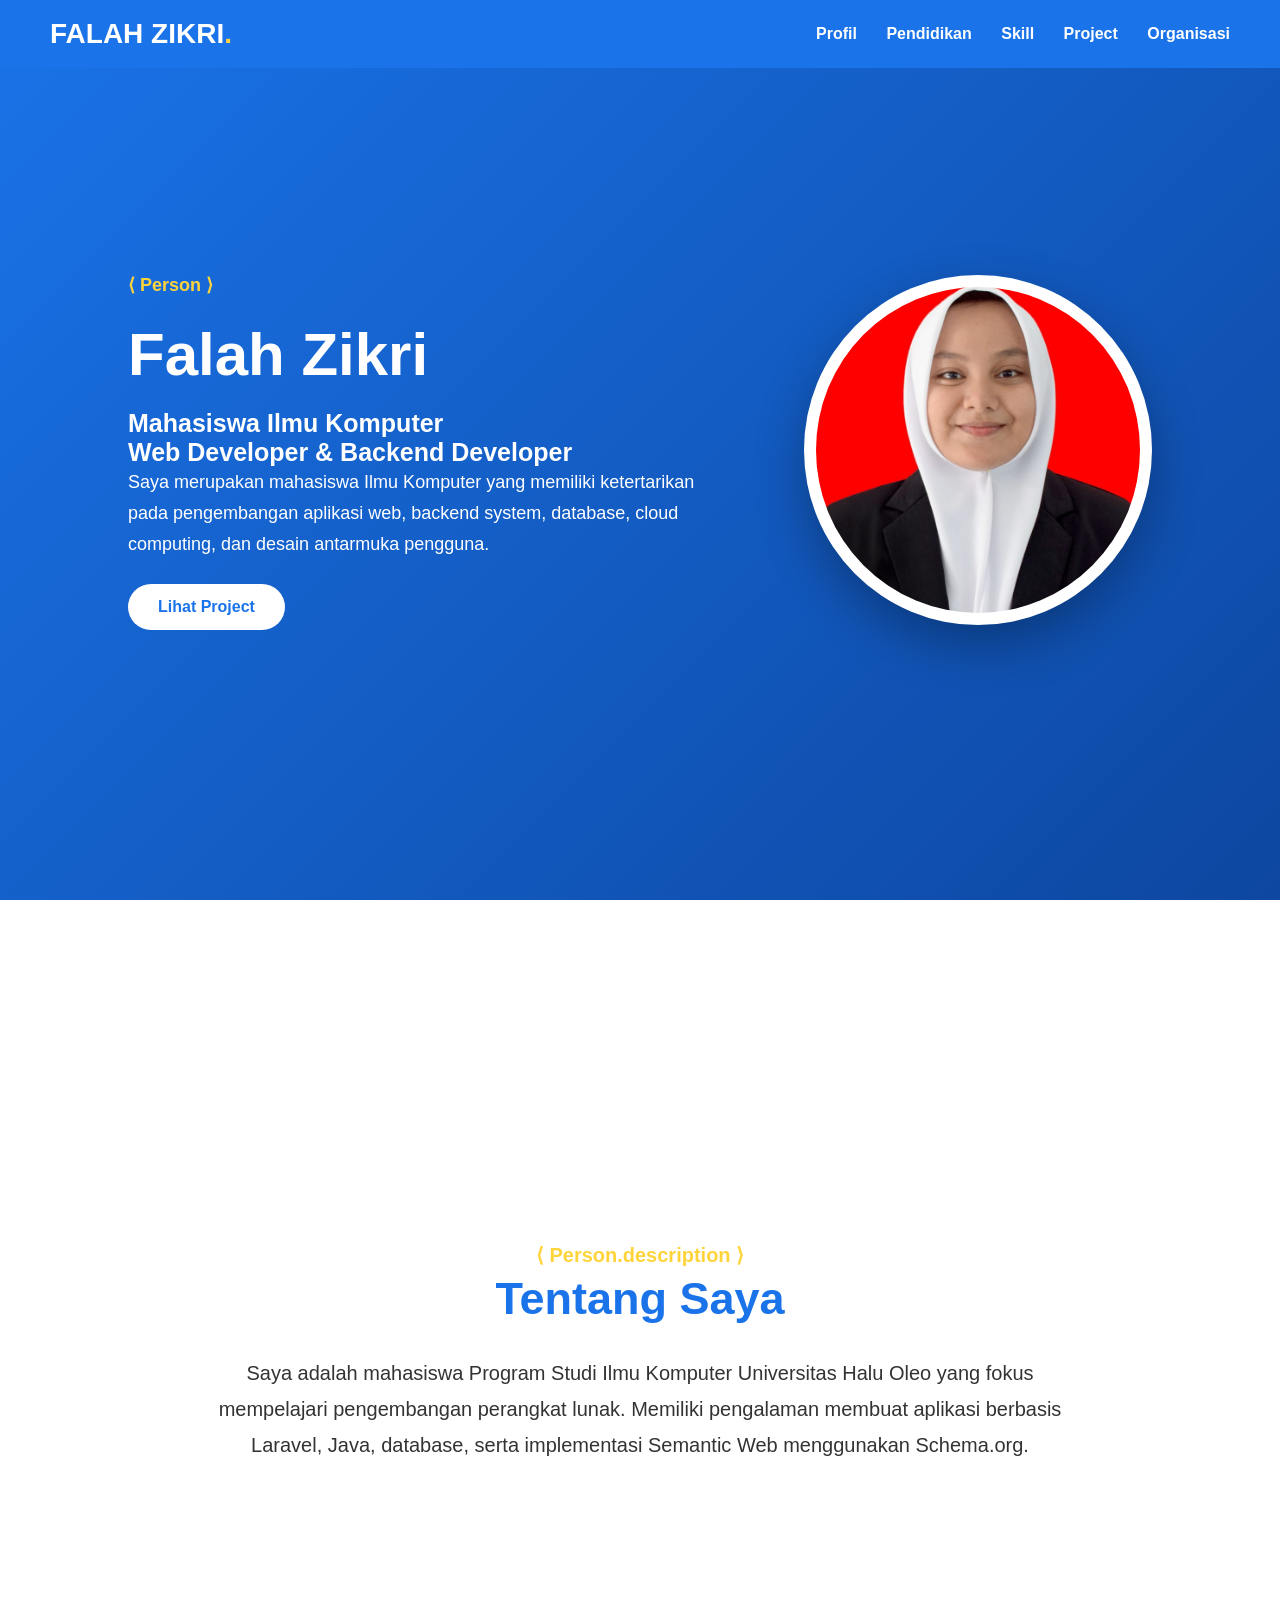
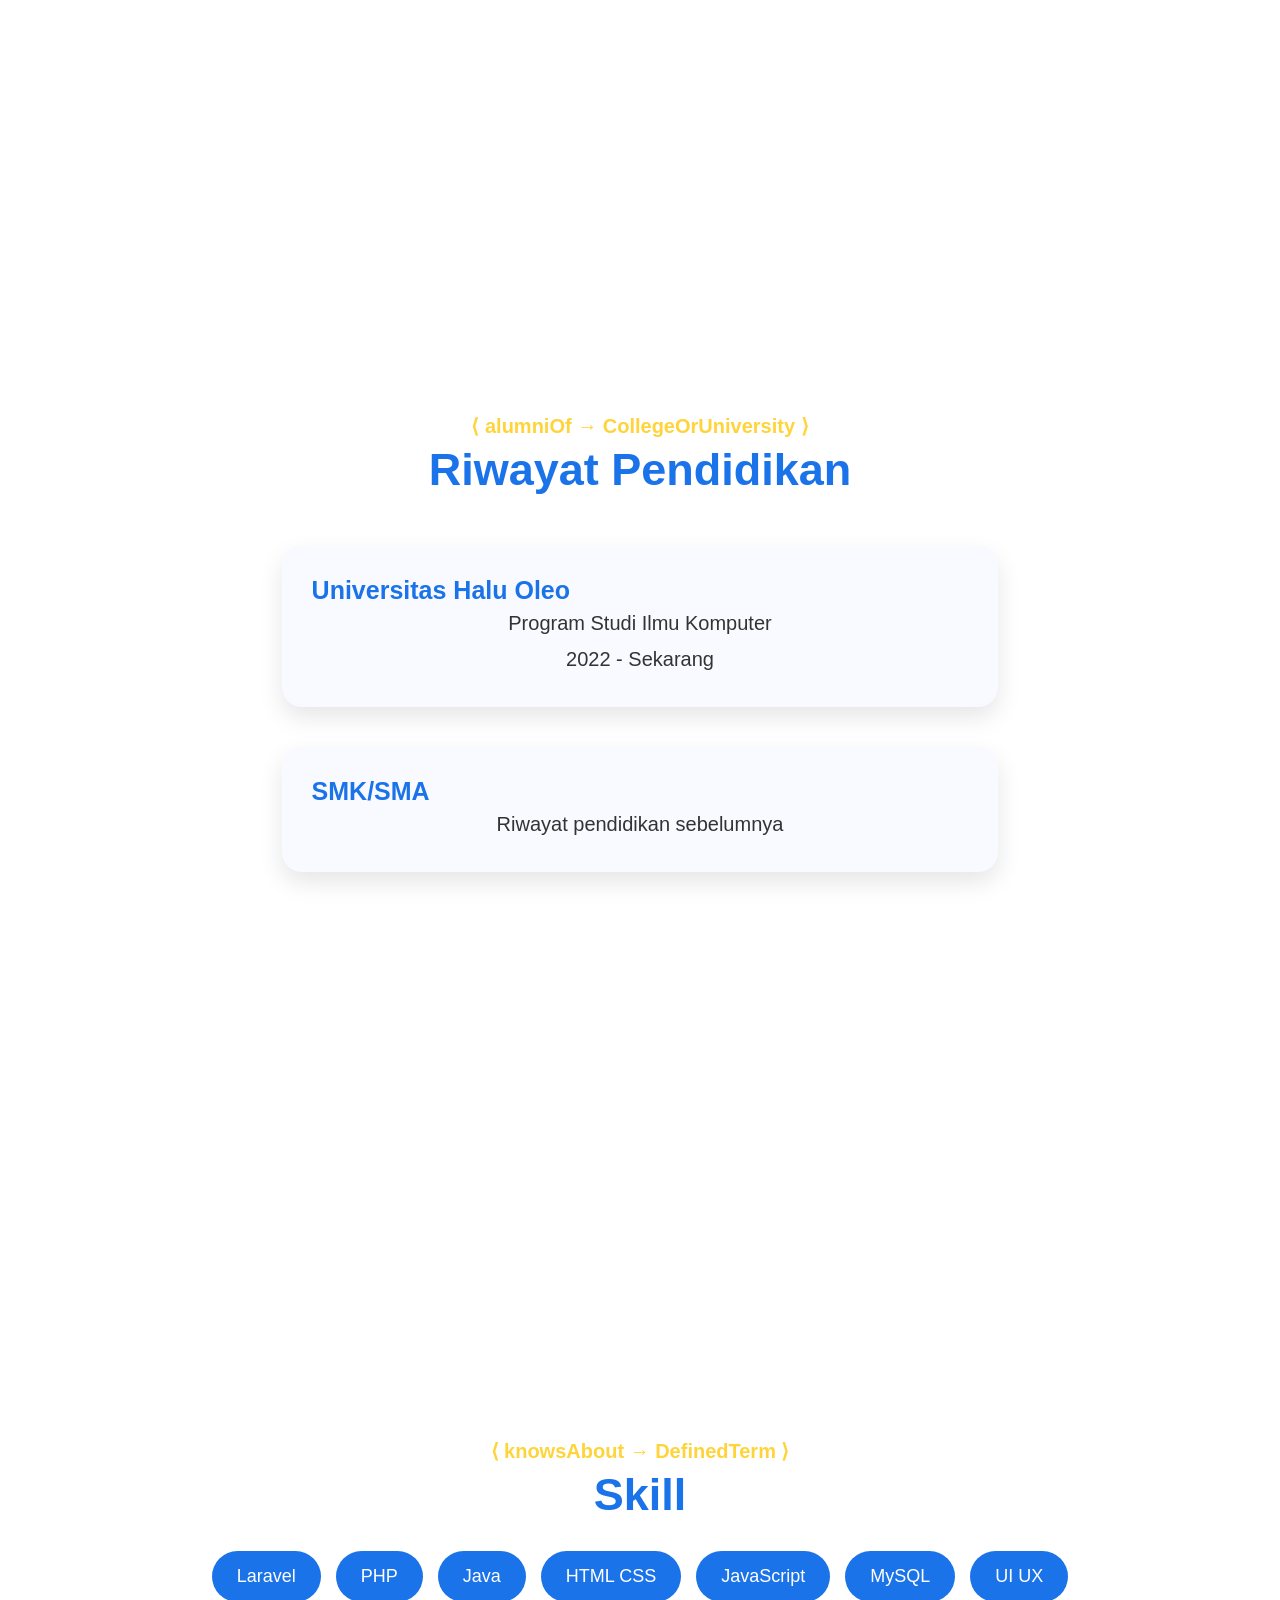
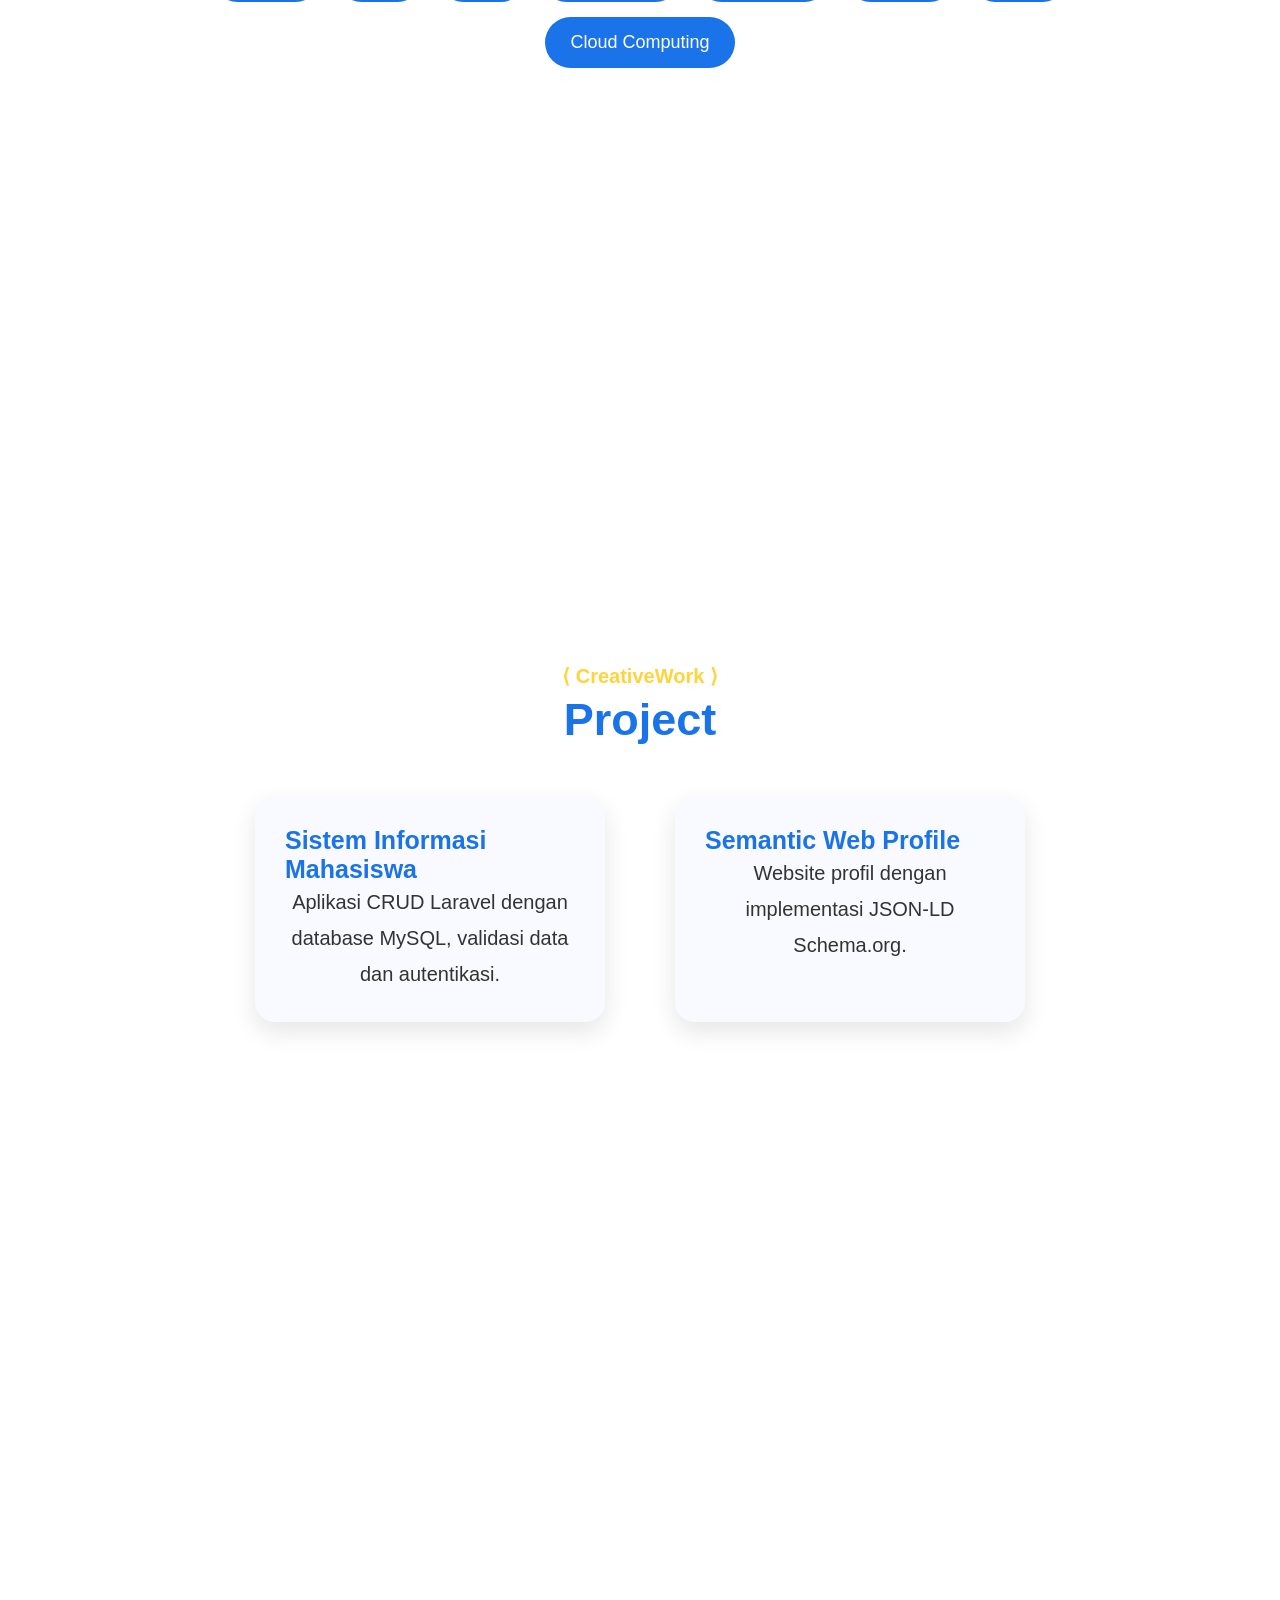
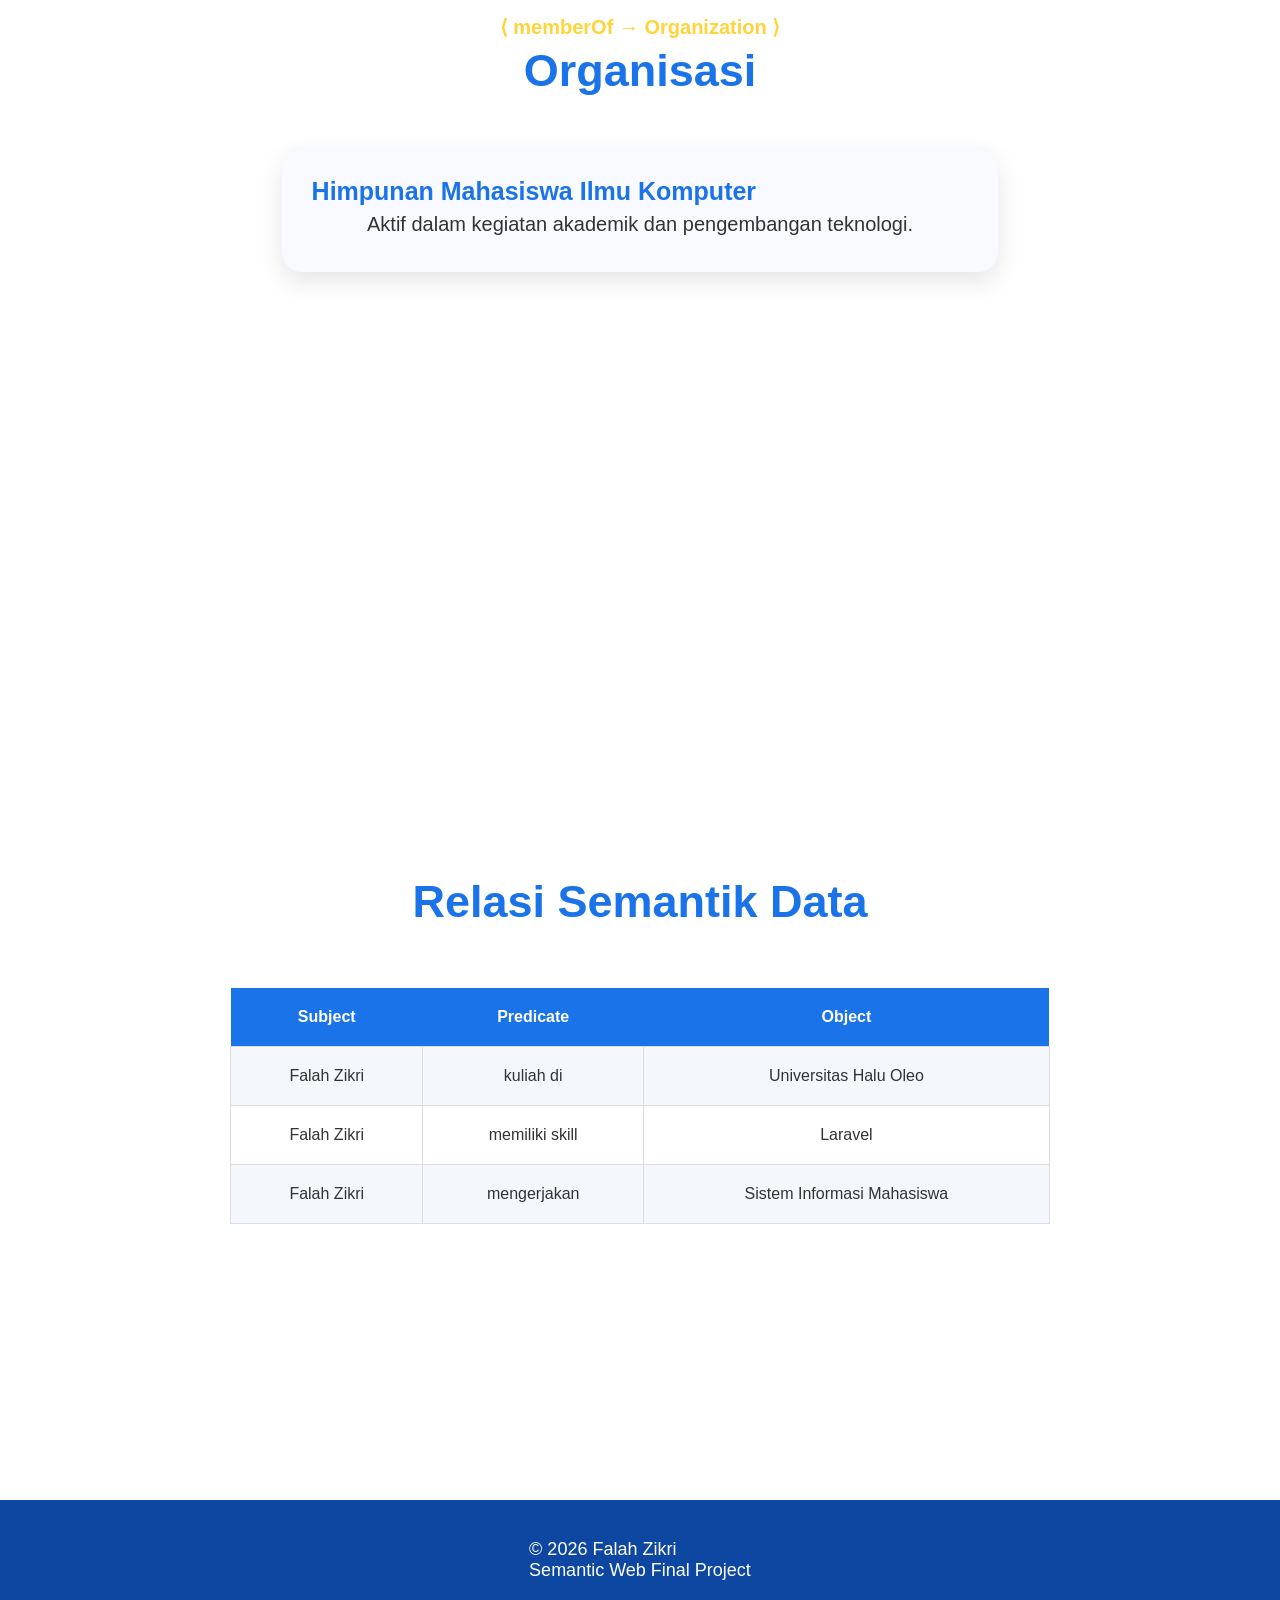
==== index.html @ a4569a90 "first commit" ====
<!DOCTYPE html>
<html lang="id">

<head>

<meta charset="UTF-8">
<meta name="viewport" content="width=device-width, initial-scale=1.0">

<title>Falah Zikri — Semantic Web Profile</title>

<meta name="description"
content="Profil Falah Zikri mahasiswa Ilmu Komputer dengan implementasi Semantic Web Schema.org JSON-LD">

<link rel="stylesheet" href="style.css">


<!-- SCHEMA.ORG JSON-LD -->

<script type="application/ld+json">

{
"@context":"https://schema.org",

"@graph":[

{
"@type":"Person",

"name":"Falah Zikri",
"givenName":"Falah",
"familyName":"Zikri",

"jobTitle":"Web Developer & Backend Developer",

"description":
"Mahasiswa Ilmu Komputer yang memiliki minat pada pengembangan website, backend, cloud computing dan UI UX Design.",

"url":
"https://falahh10.github.io/semantic-profile",

"image":
"assets/foto-profil.jpg",

"email":
"falahzikri10@gmail.com",

"sameAs":[
"https://github.com/falahh10",
"https://instagram.com/falah.hh_"
],


"alumniOf":{

"@type":"CollegeOrUniversity",

"name":"Universitas Halu Oleo",

"url":"https://uho.ac.id"

},


"knowsAbout":[

{
"@type":"DefinedTerm",
"name":"Laravel",
"description":"Framework PHP untuk pengembangan aplikasi web."
},

{
"@type":"DefinedTerm",
"name":"Semantic Web",
"description":"Konsep web dengan data terstruktur agar dapat dipahami mesin."
},

{
"@type":"DefinedTerm",
"name":"UI UX Design",
"description":"Perancangan pengalaman dan antarmuka pengguna."
}

],


"memberOf":[

{
"@type":"Organization",
"name":"Himpunan Mahasiswa Ilmu Komputer"
}

]

},



{
"@type":"CollegeOrUniversity",

"name":"Universitas Halu Oleo",

"location":"Kendari, Indonesia"

},



{
"@type":"CreativeWork",

"name":"Aplikasi Sistem Informasi Mahasiswa",

"description":
"Aplikasi CRUD berbasis Laravel dan MySQL untuk pengelolaan data mahasiswa.",


"creator":{

"@type":"Person",

"name":"Falah Zikri"

}

},



{
"@type":"DefinedTerm",

"name":"Cloud Computing",

"description":
"Kemampuan melakukan deployment aplikasi pada server cloud."

}


]

}

</script>

</head>



<body>


<!-- NAVIGATION -->

<header class="nav">

<div class="nav-inner">

<div class="brand">

FALAH ZIKRI<span>.</span>

</div>


<nav>

<a href="#profil">Profil</a>

<a href="#pendidikan">Pendidikan</a>

<a href="#skill">Skill</a>

<a href="#project">Project</a>

<a href="#organisasi">Organisasi</a>

</nav>


</div>

</header>





<!-- HERO -->

<section class="hero">


<div>


<p class="schema-tag">
⟨ Person ⟩
</p>


<h1>
Falah Zikri
</h1>


<h3>
Mahasiswa Ilmu Komputer
<br>
Web Developer & Backend Developer
</h3>


<p>

Saya merupakan mahasiswa Ilmu Komputer yang memiliki
ketertarikan pada pengembangan aplikasi web,
backend system, database, cloud computing,
dan desain antarmuka pengguna.

</p>


<a class="button" href="#project">
Lihat Project
</a>


</div>



<div class="photo">

<img src="assets/foto-profil.jpg"
alt="Foto Falah Zikri">

</div>


</section>






<main>



<!-- PROFIL -->

<section class="block" id="profil">

<p class="schema-tag">
⟨ Person.description ⟩
</p>


<h2>
Tentang Saya
</h2>


<p>

Saya adalah mahasiswa Program Studi Ilmu Komputer
Universitas Halu Oleo yang fokus mempelajari
pengembangan perangkat lunak.

Memiliki pengalaman membuat aplikasi berbasis
Laravel, Java, database, serta implementasi
Semantic Web menggunakan Schema.org.

</p>

</section>






<!-- PENDIDIKAN -->


<section class="block" id="pendidikan">


<p class="schema-tag">
⟨ alumniOf → CollegeOrUniversity ⟩
</p>


<h2>
Riwayat Pendidikan
</h2>


<div class="card">

<h3>
Universitas Halu Oleo
</h3>

<p>
Program Studi Ilmu Komputer
</p>

<p>
2022 - Sekarang
</p>

</div>



<div class="card">

<h3>
SMK/SMA
</h3>

<p>
Riwayat pendidikan sebelumnya
</p>

</div>


</section>






<!-- SKILL -->


<section class="block" id="skill">


<p class="schema-tag">
⟨ knowsAbout → DefinedTerm ⟩
</p>


<h2>
Skill
</h2>


<div class="tags">

<span>Laravel</span>

<span>PHP</span>

<span>Java</span>

<span>HTML CSS</span>

<span>JavaScript</span>

<span>MySQL</span>

<span>UI UX</span>

<span>Cloud Computing</span>

</div>


</section>






<!-- PROJECT -->


<section class="block" id="project">


<p class="schema-tag">
⟨ CreativeWork ⟩
</p>


<h2>
Project
</h2>



<div class="grid">


<div class="card">

<h3>
Sistem Informasi Mahasiswa
</h3>

<p>
Aplikasi CRUD Laravel dengan database MySQL,
validasi data dan autentikasi.
</p>

</div>



<div class="card">

<h3>
Semantic Web Profile
</h3>

<p>
Website profil dengan implementasi JSON-LD Schema.org.
</p>

</div>


</div>


</section>






<!-- ORGANISASI -->


<section class="block" id="organisasi">


<p class="schema-tag">
⟨ memberOf → Organization ⟩
</p>


<h2>
Organisasi
</h2>


<div class="card">


<h3>
Himpunan Mahasiswa Ilmu Komputer
</h3>


<p>
Aktif dalam kegiatan akademik dan pengembangan teknologi.
</p>


</div>


</section>






<!-- RELASI SEMANTIK -->


<section class="block">


<h2>
Relasi Semantik Data
</h2>


<table>


<tr>

<th>Subject</th>

<th>Predicate</th>

<th>Object</th>

</tr>


<tr>

<td>Falah Zikri</td>

<td>kuliah di</td>

<td>Universitas Halu Oleo</td>

</tr>



<tr>

<td>Falah Zikri</td>

<td>memiliki skill</td>

<td>Laravel</td>

</tr>



<tr>

<td>Falah Zikri</td>

<td>mengerjakan</td>

<td>Sistem Informasi Mahasiswa</td>

</tr>


</table>


</section>



</main>





<footer>

© 2026 Falah Zikri

<br>

Semantic Web Final Project

</footer>



</body>

</html>
---- style.css ----
/* =========================
GLOBAL
========================= */

*{

margin:0;

padding:0;

box-sizing:border-box;

scroll-behavior:smooth;

}



body{

font-family:
Arial, sans-serif;


background:#f4f7fb;


color:#333;


}




/* =========================
NAVBAR
========================= */


.nav{


position:fixed;


top:0;


width:100%;


z-index:100;


background:#1a73e8;


padding:18px 50px;


}



.nav-inner{


display:flex;


justify-content:space-between;


align-items:center;


}




.brand{


font-size:28px;


font-weight:bold;


color:white;


}


.brand span{


color:#ffd43b;


}




nav a{


color:white;


text-decoration:none;


margin-left:25px;


font-weight:bold;


}



nav a:hover{


color:#ffd43b;


}








/* =========================
FULL SCREEN SECTION
========================= */


.hero,
.block{


min-height:100vh;


padding:100px 10%;


display:flex;


align-items:center;


justify-content:center;


}





.block{


flex-direction:column;


background:white;


}







/* =========================
HERO
========================= */


.hero{


background:


linear-gradient(
135deg,
#1a73e8,
#0d47a1
);



color:white;


gap:80px;


}





.hero h1{


font-size:60px;


margin:20px 0;


}



.hero h3{


font-size:25px;


}



.hero p{


font-size:18px;


max-width:600px;


line-height:1.7;


}




.schema-tag{


color:#ffd43b;


font-weight:bold;


}









/* =========================
FOTO PROFILE FIX
========================= */


.photo{


width:350px;


height:350px;


padding:12px;


border-radius:50%;


background:white;


overflow:hidden;


box-shadow:


0 20px 50px rgba(0,0,0,.3);


display:flex;


align-items:center;


justify-content:center;


}




.photo img{


width:100%;


height:100%;


border-radius:50%;


object-fit:cover;


object-position:center 15%;


display:block;


}







/* =========================
BUTTON
========================= */


.button{


display:inline-block;


margin-top:25px;


padding:14px 30px;


background:white;


color:#1a73e8;


border-radius:30px;


text-decoration:none;


font-weight:bold;


}



.button:hover{


background:#ffd43b;


color:white;


}







/* =========================
CONTENT
========================= */


.block h2{


font-size:45px;


color:#1a73e8;


margin-bottom:30px;


}




.block p{


max-width:900px;


font-size:20px;


line-height:1.8;


text-align:center;


}






/* =========================
CARD
========================= */


.card{


background:#f8faff;


padding:30px;


border-radius:20px;


width:70%;


margin:20px;


box-shadow:


0 10px 25px rgba(0,0,0,.1);



transition:.3s;


}



.card:hover{


transform:translateY(-10px);


}



.card h3{


color:#1a73e8;


font-size:25px;


}







/* =========================
SKILL TAG
========================= */


.tags{


display:flex;


flex-wrap:wrap;


justify-content:center;


gap:15px;


}




.tags span{


background:#1a73e8;


color:white;


padding:15px 25px;


border-radius:30px;


font-size:18px;


}







/* =========================
PROJECT
========================= */


.grid{


display:flex;


gap:30px;


justify-content:center;


}




.grid .card{


width:350px;


}







/* =========================
TABLE
========================= */


table{


width:80%;


border-collapse:collapse;


margin-top:30px;


}



th{


background:#1a73e8;


color:white;


padding:20px;


}



td{


padding:20px;


border:1px solid #ddd;


text-align:center;


}




tr:nth-child(even){


background:#f4f7fb;


}







/* =========================
FOOTER
========================= */


footer{


height:120px;


display:flex;


justify-content:center;


align-items:center;


background:#0d47a1;


color:white;


font-size:18px;


}








/* =========================
RESPONSIVE
========================= */


@media(max-width:768px){


.hero{


flex-direction:column;


text-align:center;


}




.hero h1{


font-size:40px;


}





.photo{


width:230px;


height:230px;


}





.card{


width:90%;


}




.grid{


flex-direction:column;


}




nav{


display:none;


}



}
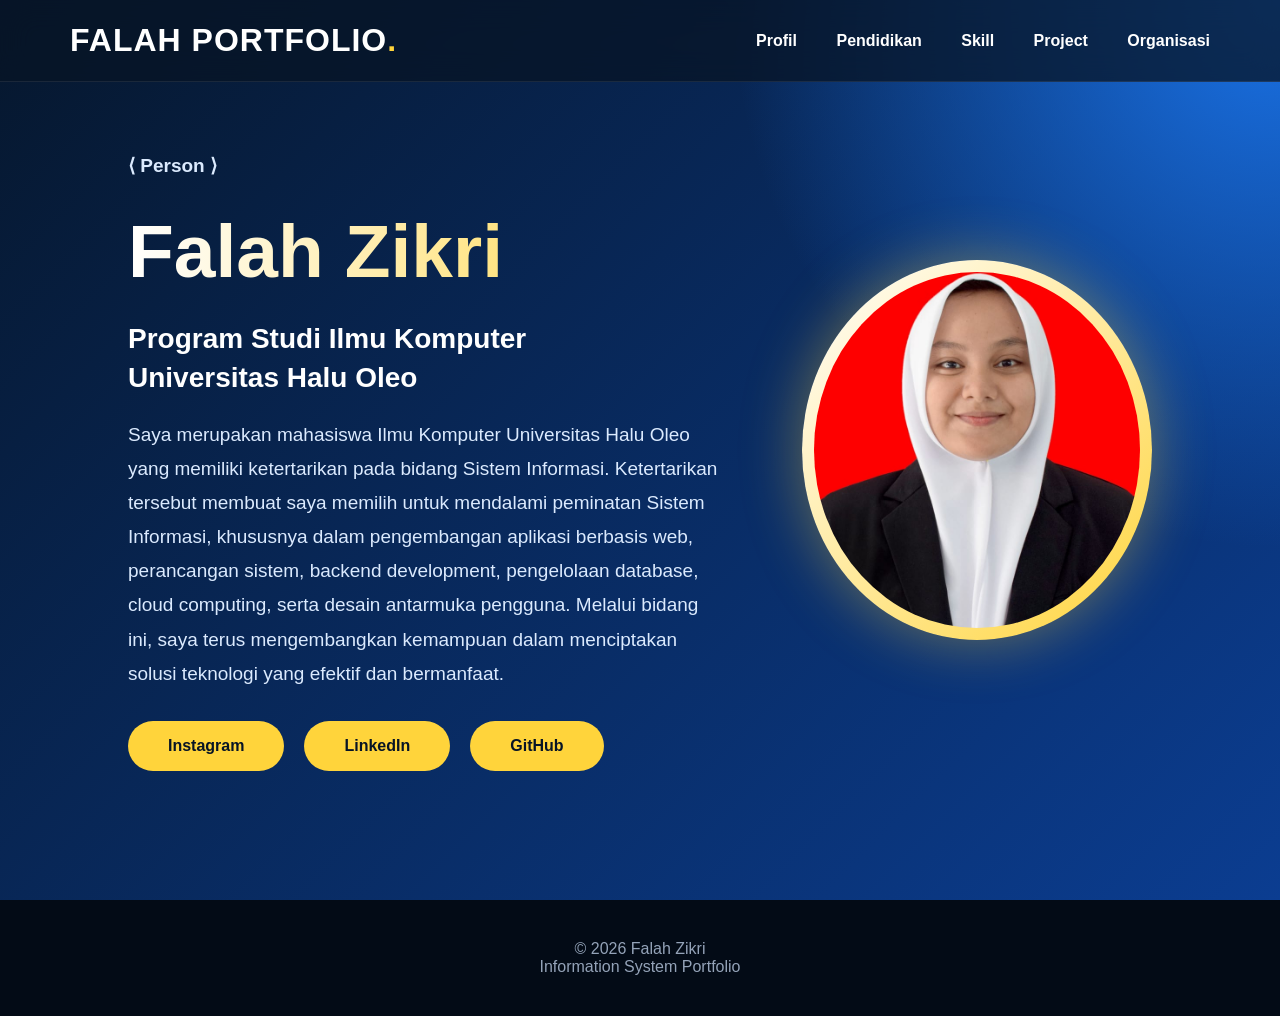
==== commit 977c29f6: "up" ====
--- a/index.html
+++ b/index.html
@@ -1,246 +1,427 @@
 <!DOCTYPE html>
 <html lang="id">
 
+
 <head>
 
+
 <meta charset="UTF-8">
+
+
 <meta name="viewport" content="width=device-width, initial-scale=1.0">
 
-<title>Falah Zikri — Semantic Web Profile</title>
-
-<meta name="description"
-content="Profil Falah Zikri mahasiswa Ilmu Komputer dengan implementasi Semantic Web Schema.org JSON-LD">
+
+
+<title>Falah Zikri - Profile</title>
+
+
 
 <link rel="stylesheet" href="style.css">
 
 
-<!-- SCHEMA.ORG JSON-LD -->
+
+<!-- ===============================
+     SCHEMA.ORG JSON-LD
+================================ -->
+
 
 <script type="application/ld+json">
 
 {
+
 "@context":"https://schema.org",
 
-"@graph":[
-
-{
+
 "@type":"Person",
 
+
 "name":"Falah Zikri",
-"givenName":"Falah",
-"familyName":"Zikri",
-
-"jobTitle":"Web Developer & Backend Developer",
+
+
+"jobTitle":"Information System Student",
+
 
 "description":
-"Mahasiswa Ilmu Komputer yang memiliki minat pada pengembangan website, backend, cloud computing dan UI UX Design.",
-
-"url":
-"https://falahh10.github.io/semantic-profile",
+"Mahasiswa Ilmu Komputer Universitas Halu Oleo yang memiliki ketertarikan pada Sistem Informasi, pengembangan aplikasi berbasis web, backend development, database, cloud computing, dan UI/UX.",
+
+
 
 "image":
-"assets/foto-profil.jpg",
-
-"email":
-"falahzikri10@gmail.com",
+"https://example.com/assets/foto-profil.jpg",
+
+
+
+"affiliation":{
+
+    "@type":"CollegeOrUniversity",
+
+    "name":"Universitas Halu Oleo"
+
+},
+
+
+
+"knowsAbout":[
+
+
+    {
+
+    "@type":"DefinedTerm",
+
+    "name":"Laravel"
+
+    },
+
+
+    {
+
+    "@type":"DefinedTerm",
+
+    "name":"PHP"
+
+    },
+
+
+    {
+
+    "@type":"DefinedTerm",
+
+    "name":"HTML CSS"
+
+    },
+
+
+    {
+
+    "@type":"DefinedTerm",
+
+    "name":"Javascript"
+
+    },
+
+
+    {
+
+    "@type":"DefinedTerm",
+
+    "name":"MySQL"
+
+    },
+
+
+    {
+
+    "@type":"DefinedTerm",
+
+    "name":"Cloud Computing"
+
+    },
+
+
+    {
+
+    "@type":"DefinedTerm",
+
+    "name":"UI UX Design"
+
+    }
+
+
+],
+
+
+
+"memberOf":{
+
+
+    "@type":"Organization",
+
+
+    "name":
+    "Himpunan Mahasiswa Program Studi Ilmu Komputer"
+
+
+},
+
+
 
 "sameAs":[
-"https://github.com/falahh10",
-"https://instagram.com/falah.hh_"
-],
-
-
-"alumniOf":{
-
-"@type":"CollegeOrUniversity",
-
-"name":"Universitas Halu Oleo",
-
-"url":"https://uho.ac.id"
-
-},
-
-
-"knowsAbout":[
-
-{
-"@type":"DefinedTerm",
-"name":"Laravel",
-"description":"Framework PHP untuk pengembangan aplikasi web."
-},
-
-{
-"@type":"DefinedTerm",
-"name":"Semantic Web",
-"description":"Konsep web dengan data terstruktur agar dapat dipahami mesin."
-},
-
-{
-"@type":"DefinedTerm",
-"name":"UI UX Design",
-"description":"Perancangan pengalaman dan antarmuka pengguna."
+
+
+"https://instagram.com/falah.hh_",
+
+
+"https://linkedin.com/in/falahzikri",
+
+
+"https://github.com/falahh10"
+
+
+]
+
+
 }
 
-],
-
-
-"memberOf":[
-
-{
-"@type":"Organization",
-"name":"Himpunan Mahasiswa Ilmu Komputer"
-}
-
-]
-
-},
-
-
-
-{
-"@type":"CollegeOrUniversity",
-
-"name":"Universitas Halu Oleo",
-
-"location":"Kendari, Indonesia"
-
-},
-
-
-
-{
-"@type":"CreativeWork",
-
-"name":"Aplikasi Sistem Informasi Mahasiswa",
-
-"description":
-"Aplikasi CRUD berbasis Laravel dan MySQL untuk pengelolaan data mahasiswa.",
-
-
-"creator":{
-
-"@type":"Person",
-
-"name":"Falah Zikri"
-
-}
-
-},
-
-
-
-{
-"@type":"DefinedTerm",
-
-"name":"Cloud Computing",
-
-"description":
-"Kemampuan melakukan deployment aplikasi pada server cloud."
-
-}
-
-
-]
-
-}
-
 </script>
 
+
+
+
+
+
 </head>
 
 
 
+
+
 <body>
 
 
-<!-- NAVIGATION -->
+
+
 
 <header class="nav">
 
+
+
 <div class="nav-inner">
 
+
+
 <div class="brand">
 
-FALAH ZIKRI<span>.</span>
+
+FALAH PORTFOLIO<span>.</span>
+
 
 </div>
 
 
+
+
+
+
 <nav>
 
-<a href="#profil">Profil</a>
-
-<a href="#pendidikan">Pendidikan</a>
-
-<a href="#skill">Skill</a>
-
-<a href="#project">Project</a>
-
-<a href="#organisasi">Organisasi</a>
+
+
+<a href="index.html">
+Profil
+</a>
+
+
+<a href="pendidikan.html">
+Pendidikan
+</a>
+
+
+<a href="skill.html">
+Skill
+</a>
+
+
+<a href="project.html">
+Project
+</a>
+
+
+<a href="organisasi.html">
+Organisasi
+</a>
+
+
 
 </nav>
 
 
+
+
+
 </div>
 
+
 </header>
 
 
 
 
 
-<!-- HERO -->
+
+
 
 <section class="hero">
 
 
-<div>
+
+
+
+
+
+<div class="text">
+
+
+
+
 
 
 <p class="schema-tag">
+
 ⟨ Person ⟩
+
 </p>
 
 
+
+
+
+
+
+
 <h1>
+
 Falah Zikri
+
 </h1>
 
 
+
+
+
+
+
+
+
 <h3>
-Mahasiswa Ilmu Komputer
+
+Program Studi Ilmu Komputer
+
 <br>
-Web Developer & Backend Developer
+
+Universitas Halu Oleo
+
 </h3>
 
 
+
+
+
+
+
+
 <p>
 
-Saya merupakan mahasiswa Ilmu Komputer yang memiliki
-ketertarikan pada pengembangan aplikasi web,
-backend system, database, cloud computing,
-dan desain antarmuka pengguna.
+
+Saya merupakan mahasiswa Ilmu Komputer Universitas Halu Oleo yang memiliki ketertarikan pada bidang Sistem Informasi. Ketertarikan tersebut membuat saya memilih untuk mendalami peminatan Sistem Informasi, khususnya dalam pengembangan aplikasi berbasis web, perancangan sistem, backend development, pengelolaan database, cloud computing, serta desain antarmuka pengguna. Melalui bidang ini, saya terus mengembangkan kemampuan dalam menciptakan solusi teknologi yang efektif dan bermanfaat.
+
+
 
 </p>
 
 
-<a class="button" href="#project">
-Lihat Project
-</a>
+
+
+
+
+
+
+<div class="social-button">
+
+
+
+
+
+
+
+
+<a class="button"
+
+href="https://instagram.com/falah.hh_"
+
+target="_blank">
+
+Instagram
+
+</a>
+
+
+
+
+
+
+
+
+
+<a class="button"
+
+href="https://linkedin.com/in/falahzikri"
+
+target="_blank">
+
+LinkedIn
+
+</a>
+
+
+
+
+
+
+
+
+
+<a class="button"
+
+href="https://github.com/falahh10"
+
+target="_blank">
+
+GitHub
+
+</a>
+
+
+
+
+
 
 
 </div>
 
 
 
+
+
+
+
+</div>
+
+
+
+
+
+
+
+
+
 <div class="photo">
 
+
+
 <img src="assets/foto-profil.jpg"
-alt="Foto Falah Zikri">
+
+alt="Foto Profil Falah Zikri">
+
+
 
 </div>
 
 
+
+
+
+
+
 </section>
 
 
@@ -248,323 +429,30 @@
 
 
 
-<main>
-
-
-
-<!-- PROFIL -->
-
-<section class="block" id="profil">
-
-<p class="schema-tag">
-⟨ Person.description ⟩
-</p>
-
-
-<h2>
-Tentang Saya
-</h2>
-
-
-<p>
-
-Saya adalah mahasiswa Program Studi Ilmu Komputer
-Universitas Halu Oleo yang fokus mempelajari
-pengembangan perangkat lunak.
-
-Memiliki pengalaman membuat aplikasi berbasis
-Laravel, Java, database, serta implementasi
-Semantic Web menggunakan Schema.org.
-
-</p>
-
-</section>
-
-
-
-
-
-
-<!-- PENDIDIKAN -->
-
-
-<section class="block" id="pendidikan">
-
-
-<p class="schema-tag">
-⟨ alumniOf → CollegeOrUniversity ⟩
-</p>
-
-
-<h2>
-Riwayat Pendidikan
-</h2>
-
-
-<div class="card">
-
-<h3>
-Universitas Halu Oleo
-</h3>
-
-<p>
-Program Studi Ilmu Komputer
-</p>
-
-<p>
-2022 - Sekarang
-</p>
-
-</div>
-
-
-
-<div class="card">
-
-<h3>
-SMK/SMA
-</h3>
-
-<p>
-Riwayat pendidikan sebelumnya
-</p>
-
-</div>
-
-
-</section>
-
-
-
-
-
-
-<!-- SKILL -->
-
-
-<section class="block" id="skill">
-
-
-<p class="schema-tag">
-⟨ knowsAbout → DefinedTerm ⟩
-</p>
-
-
-<h2>
-Skill
-</h2>
-
-
-<div class="tags">
-
-<span>Laravel</span>
-
-<span>PHP</span>
-
-<span>Java</span>
-
-<span>HTML CSS</span>
-
-<span>JavaScript</span>
-
-<span>MySQL</span>
-
-<span>UI UX</span>
-
-<span>Cloud Computing</span>
-
-</div>
-
-
-</section>
-
-
-
-
-
-
-<!-- PROJECT -->
-
-
-<section class="block" id="project">
-
-
-<p class="schema-tag">
-⟨ CreativeWork ⟩
-</p>
-
-
-<h2>
-Project
-</h2>
-
-
-
-<div class="grid">
-
-
-<div class="card">
-
-<h3>
-Sistem Informasi Mahasiswa
-</h3>
-
-<p>
-Aplikasi CRUD Laravel dengan database MySQL,
-validasi data dan autentikasi.
-</p>
-
-</div>
-
-
-
-<div class="card">
-
-<h3>
-Semantic Web Profile
-</h3>
-
-<p>
-Website profil dengan implementasi JSON-LD Schema.org.
-</p>
-
-</div>
-
-
-</div>
-
-
-</section>
-
-
-
-
-
-
-<!-- ORGANISASI -->
-
-
-<section class="block" id="organisasi">
-
-
-<p class="schema-tag">
-⟨ memberOf → Organization ⟩
-</p>
-
-
-<h2>
-Organisasi
-</h2>
-
-
-<div class="card">
-
-
-<h3>
-Himpunan Mahasiswa Ilmu Komputer
-</h3>
-
-
-<p>
-Aktif dalam kegiatan akademik dan pengembangan teknologi.
-</p>
-
-
-</div>
-
-
-</section>
-
-
-
-
-
-
-<!-- RELASI SEMANTIK -->
-
-
-<section class="block">
-
-
-<h2>
-Relasi Semantik Data
-</h2>
-
-
-<table>
-
-
-<tr>
-
-<th>Subject</th>
-
-<th>Predicate</th>
-
-<th>Object</th>
-
-</tr>
-
-
-<tr>
-
-<td>Falah Zikri</td>
-
-<td>kuliah di</td>
-
-<td>Universitas Halu Oleo</td>
-
-</tr>
-
-
-
-<tr>
-
-<td>Falah Zikri</td>
-
-<td>memiliki skill</td>
-
-<td>Laravel</td>
-
-</tr>
-
-
-
-<tr>
-
-<td>Falah Zikri</td>
-
-<td>mengerjakan</td>
-
-<td>Sistem Informasi Mahasiswa</td>
-
-</tr>
-
-
-</table>
-
-
-</section>
-
-
-
-</main>
-
-
 
 
 
 <footer>
 
+
 © 2026 Falah Zikri
 
+
 <br>
 
-Semantic Web Final Project
+
+Information System Portfolio
+
 
 </footer>
 
 
 
+
+
+
+
 </body>
 
+
 </html>
--- a/style.css
+++ b/style.css
@@ -1,16 +1,14 @@
-/* =========================
-GLOBAL
-========================= */
+/* =====================================
+   RESET GLOBAL
+===================================== */
+
 
 *{
 
-margin:0;
-
-padding:0;
-
-box-sizing:border-box;
-
-scroll-behavior:smooth;
+    margin:0;
+    padding:0;
+    box-sizing:border-box;
+    scroll-behavior:smooth;
 
 }
 
@@ -18,770 +16,3000 @@
 
 body{
 
-font-family:
-Arial, sans-serif;
-
-
-background:#f4f7fb;
-
-
-color:#333;
-
-
-}
-
-
-
-
-/* =========================
-NAVBAR
-========================= */
+    font-family:
+    "Inter",
+    "Segoe UI",
+    Arial,
+    sans-serif;
+
+
+    background:#071426;
+
+
+    color:white;
+
+
+    overflow-x:hidden;
+
+}
+
+
+
+
+
+/* =====================================
+   NAVBAR PREMIUM
+===================================== */
 
 
 .nav{
 
 
-position:fixed;
-
-
-top:0;
+    position:fixed;
+
+
+    top:0;
+
+
+    width:100%;
+
+
+    z-index:999;
+
+
+
+    background:
+
+    rgba(7,20,38,0.75);
+
+
+
+    backdrop-filter:blur(15px);
+
+
+
+    border-bottom:
+
+    1px solid rgba(255,255,255,.08);
+
+
+
+    padding:22px 70px;
+
+
+
+}
+
+
+
+
+
+.nav-inner{
+
+
+    display:flex;
+
+
+    justify-content:space-between;
+
+
+    align-items:center;
+
+
+}
+
+
+
+
+
+.brand{
+
+
+    font-size:32px;
+
+
+    font-weight:900;
+
+
+    letter-spacing:1px;
+
+
+    color:white;
+
+
+}
+
+
+
+.brand span{
+
+
+    color:#ffd43b;
+
+
+}
+
+
+
+
+
+
+
+nav a{
+
+
+    color:white;
+
+
+    text-decoration:none;
+
+
+    margin-left:35px;
+
+
+    font-size:16px;
+
+
+    font-weight:600;
+
+
+    position:relative;
+
+
+    transition:.3s;
+
+
+}
+
+
+
+nav a::after{
+
+
+    content:"";
+
+
+    position:absolute;
+
+
+    bottom:-8px;
+
+
+    left:0;
+
+
+    width:0;
+
+
+    height:3px;
+
+
+    background:#ffd43b;
+
+
+    transition:.3s;
+
+
+}
+
+
+
+
+nav a:hover::after{
+
+
+    width:100%;
+
+
+}
+
+
+
+nav a:hover{
+
+
+    color:#ffd43b;
+
+
+}
+
+
+
+
+
+
+
+/* =====================================
+   HERO
+===================================== */
+
+
+.hero{
+
+
+    min-height:100vh;
+
+
+    padding:120px 10%;
+
+
+    display:flex;
+
+
+    align-items:center;
+
+
+    justify-content:space-between;
+
+
+    gap:80px;
+
+
+
+
+    background:
+
+
+    radial-gradient(
+
+    circle at top right,
+
+    #1a73e8,
+
+    transparent 35%
+
+    ),
+
+
+
+    linear-gradient(
+
+    135deg,
+
+    #06172d,
+
+    #0b3d91
+
+    );
+
+
+}
+
+
+
+
+.hero h1{
+
+
+    font-size:75px;
+
+
+    font-weight:900;
+
+
+    margin:25px 0;
+
+
+
+    background:
+
+
+    linear-gradient(
+
+    90deg,
+
+    white,
+
+    #ffd43b
+
+    );
+
+
+
+    -webkit-background-clip:text;
+
+
+    color:transparent;
+
+
+}
+
+
+
+
+.hero h3{
+
+
+    font-size:28px;
+
+
+    line-height:1.4;
+
+
+}
+
+
+
+
+
+.hero p{
+
+
+    margin-top:20px;
+
+
+    max-width:650px;
+
+
+    font-size:19px;
+
+
+    line-height:1.8;
+
+
+    color:#dbeafe;
+
+
+}
+
+
+
+
+
+.schema-tag{
+
+
+    color:#ffd43b;
+
+
+    font-weight:bold;
+
+
+    font-size:18px;
+
+
+}
+
+
+
+
+
+
+
+
+/* =====================================
+   FOTO PROFILE
+===================================== */
+
+
+
+.photo{
+
+
+    width:380px;
+
+
+    height:380px;
+
+
+    border-radius:50%;
+
+
+    padding:12px;
+
+
+
+    background:
+
+
+    linear-gradient(
+
+    135deg,
+
+    white,
+
+    #ffd43b
+
+    );
+
+
+
+    box-shadow:
+
+
+    0 0 60px rgba(255,212,59,.4);
+
+
+
+    animation:float 4s infinite ease-in-out;
+
+
+}
+
+
+
+
+
+.photo img{
+
+
+    width:100%;
+
+
+    height:100%;
+
+
+    border-radius:50%;
+
+
+    object-fit:cover;
+
+
+    object-position:center 15%;
+
+
+}
+
+
+
+@keyframes float{
+
+
+    50%{
+
+        transform:translateY(-15px);
+
+    }
+
+}
+
+
+
+
+
+
+
+/* =====================================
+ BUTTON
+===================================== */
+
+
+
+.button{
+
+
+    display:inline-block;
+
+
+    margin-top:35px;
+
+
+    padding:16px 40px;
+
+
+    border-radius:50px;
+
+
+    background:#ffd43b;
+
+
+    color:#071426;
+
+
+    text-decoration:none;
+
+
+    font-weight:800;
+
+
+    transition:.4s;
+
+
+}
+
+
+
+
+
+.button:hover{
+
+
+    transform:translateY(-7px);
+
+
+    background:white;
+
+
+}
+
+
+
+
+
+
+
+/* =====================================
+ PAGE SECTION
+===================================== */
+
+
+
+.page,
+.block{
+
+
+    min-height:100vh;
+
+
+    padding:140px 10%;
+
+
+
+    background:
+
+
+    linear-gradient(
+
+    180deg,
+
+    #071426,
+
+    #0b1f3a
+
+    );
+
+
+}
+
+
+
+
+
+
+.page h1,
+.block h2{
+
+
+    text-align:center;
+
+
+    font-size:55px;
+
+
+    color:#ffd43b;
+
+
+    margin-bottom:60px;
+
+
+}
+
+
+
+
+
+
+
+/* =====================================
+ EDUCATION ROADMAP
+===================================== */
+
+
+
+.road{
+
+
+    position:relative;
+
+
+    max-width:1000px;
+
+
+    margin:auto;
+
+
+}
+
+
+
+
+
+
+.road::before{
+
+
+    content:"";
+
+
+    position:absolute;
+
+
+    left:45px;
+
+
+    top:0;
+
+
+    height:100%;
+
+
+    width:5px;
+
+
+
+    background:
+
+
+    linear-gradient(
+
+    #ffd43b,
+
+    #1a73e8
+
+    );
+
+
+}
+
+
+
+
+
+
+.journey-item{
+
+
+    display:flex;
+
+
+    gap:40px;
+
+
+    margin-bottom:70px;
+
+
+    align-items:center;
+
+
+    position:relative;
+
+
+}
+
+
+
+
+
+
+.road-icon{
+
+
+    width:90px;
+
+
+    height:90px;
+
+
+    border-radius:50%;
+
+
+    background:
+
+
+    linear-gradient(
+
+    135deg,
+
+    #1a73e8,
+
+    #00c6ff
+
+    );
+
+
+
+    display:flex;
+
+
+    justify-content:center;
+
+
+    align-items:center;
+
+
+
+    z-index:2;
+
+
+
+    box-shadow:
+
+
+    0 0 35px rgba(0,198,255,.5);
+
+
+}
+
+
+
+
+
+
+.school-icon{
+
+
+    width:60px;
+
+
+    height:60px;
+
+
+    border-radius:50%;
+
+
+    background:white;
+
+
+    color:#1a73e8;
+
+
+    display:flex;
+
+
+    justify-content:center;
+
+
+    align-items:center;
+
+
+    font-weight:900;
+
+
+    font-size:15px;
+
+
+}
+
+
+
+
+
+.school-icon.big{
+
+
+    font-size:18px;
+
+
+}
+
+
+
+
+
+
+
+
+.journey-card{
+
+
+    flex:1;
+
+
+    padding:35px;
+
+
+
+    border-radius:25px;
+
+
+
+    background:
+
+
+    rgba(255,255,255,.08);
+
+
+
+    backdrop-filter:blur(15px);
+
+
+
+    border:
+
+
+    1px solid rgba(255,255,255,.15);
+
+
+
+    transition:.4s;
+
+
+
+}
+
+
+
+
+
+
+
+.journey-card:hover{
+
+
+    transform:translateX(15px);
+
+
+    box-shadow:
+
+
+    0 20px 50px rgba(0,0,0,.4);
+
+
+}
+
+
+
+
+
+
+.journey-card h2{
+
+
+    text-align:left;
+
+
+    font-size:28px;
+
+
+    color:#ffd43b;
+
+
+    margin-bottom:10px;
+
+
+}
+
+
+
+
+
+
+.journey-card h4{
+
+
+    color:#93c5fd;
+
+
+    margin-bottom:20px;
+
+
+}
+
+
+
+
+
+.journey-card p{
+
+
+    text-align:left;
+
+
+    line-height:1.8;
+
+
+    color:#e0e7ff;
+
+
+    font-size:17px;
+
+
+}
+
+
+
+
+
+
+
+
+
+/* =====================================
+ CARD
+===================================== */
+
+
+.card{
+
+
+    width:70%;
+
+
+    margin:25px auto;
+
+
+    padding:35px;
+
+
+    border-radius:25px;
+
+
+
+    background:
+
+
+    rgba(255,255,255,.08);
+
+
+
+    backdrop-filter:blur(15px);
+
+
+
+    transition:.4s;
+
+
+}
+
+
+
+.card:hover{
+
+
+    transform:translateY(-10px);
+
+
+}
+
+
+
+
+
+
+
+
+/* =====================================
+ SKILL
+===================================== */
+
+
+
+.tags{
+
+
+    display:flex;
+
+
+    justify-content:center;
+
+
+    flex-wrap:wrap;
+
+
+    gap:20px;
+
+
+}
+
+
+
+
+.tags span{
+
+
+    padding:15px 30px;
+
+
+    border-radius:50px;
+
+
+    background:
+
+
+    linear-gradient(
+
+    135deg,
+
+    #1a73e8,
+
+    #00c6ff
+
+    );
+
+
+
+    font-weight:bold;
+
+
+}
+
+
+
+
+
+
+
+
+
+/* =====================================
+ PROJECT
+===================================== */
+/* =====================================
+   PROJECT ROADMAP
+===================================== */
+
+
+.project-road{
+
+
+    position:relative;
+
+
+    max-width:1000px;
+
+
+    margin:auto;
+
+
+}
+
+
+
+
+
+.project-road::before{
+
+
+    content:"";
+
+
+    position:absolute;
+
+
+    left:35px;
+
+
+    top:0;
+
+
+    height:100%;
+
+
+    width:4px;
+
+
+
+    background:
+
+
+    linear-gradient(
+
+    #ffd43b,
+
+    #1a73e8
+
+    );
+
+
+}
+
+
+
+
+
+
+
+.project-item{
+
+
+    display:flex;
+
+
+    gap:35px;
+
+
+    margin-bottom:60px;
+
+
+    position:relative;
+
+
+    align-items:flex-start;
+
+
+}
+
+
+
+
+
+
+.project-number{
+
+
+    width:75px;
+
+
+    height:75px;
+
+
+    border-radius:50%;
+
+
+    background:
+
+
+    linear-gradient(
+
+    135deg,
+
+    #ffd43b,
+
+    #ff9800
+
+    );
+
+
+
+    color:#071426;
+
+
+    display:flex;
+
+
+    justify-content:center;
+
+
+    align-items:center;
+
+
+    font-size:25px;
+
+
+    font-weight:900;
+
+
+    flex-shrink:0;
+
+
+    z-index:2;
+
+
+    box-shadow:
+
+
+    0 0 30px rgba(255,212,59,.5);
+
+
+}
+
+
+
+
+
+
+
+
+.project-content{
+
+
+    flex:1;
+
+
+    padding:35px;
+
+
+    border-radius:25px;
+
+
+
+    background:
+
+
+    rgba(255,255,255,.08);
+
+
+
+    backdrop-filter:blur(15px);
+
+
+
+    border:
+
+
+    1px solid rgba(255,255,255,.15);
+
+
+
+    transition:.4s;
+
+
+}
+
+
+
+
+
+
+
+.project-content:hover{
+
+
+    transform:translateX(15px);
+
+
+    box-shadow:
+
+
+    0 20px 50px rgba(0,0,0,.4);
+
+
+}
+
+
+
+
+
+
+
+
+.project-content h2{
+
+
+    color:#ffd43b;
+
+
+    font-size:30px;
+
+
+    margin-bottom:10px;
+
+
+}
+
+
+
+
+
+
+.project-content h4{
+
+
+    color:#93c5fd;
+
+
+    margin-bottom:15px;
+
+
+}
+
+
+
+
+
+
+.project-content p{
+
+
+    text-align:left;
+
+
+    color:#e0e7ff;
+
+
+    line-height:1.8;
+
+
+    font-size:17px;
+
+
+}
+
+
+
+
+
+
+.tech{
+
+
+    display:inline-block;
+
+
+    margin-top:20px;
+
+
+    padding:12px 22px;
+
+
+    border-radius:30px;
+
+
+
+    background:
+
+
+    linear-gradient(
+
+    135deg,
+
+    #1a73e8,
+
+    #00c6ff
+
+    );
+
+
+
+    color:white;
+
+
+    font-weight:bold;
+
+
+}
+
+
+
+
+
+
+
+
+/* =====================================
+   PROJECT RESPONSIVE
+===================================== */
+
+
+@media(max-width:900px){
+
+
+
+.project-item{
+
+
+    gap:20px;
+
+
+}
+
+
+
+
+
+.project-number{
+
+
+    width:55px;
+
+
+    height:55px;
+
+
+    font-size:18px;
+
+
+}
+
+
+
+
+
+.project-content{
+
+
+    padding:25px;
+
+
+}
+
+
+
+
+
+.project-content h2{
+
+
+    font-size:24px;
+
+
+}
+
+
+
+}
+
+
+
+
+
+
+/* =====================================
+ TABLE
+===================================== */
+
+
+
+table{
+
+
+    width:90%;
+
+
+    margin:auto;
+
+
+    border-collapse:collapse;
+
+
+}
+
+
+
+
+
+th{
+
+
+    background:#1a73e8;
+
+
+    padding:20px;
+
+
+}
+
+
+
+
+
+td{
+
+
+    padding:20px;
+
+
+    border:1px solid #ddd;
+
+
+}
+
+
+
+
+
+
+
+
+
+/* =====================================
+ SOCIAL BUTTON
+===================================== */
+
+
+.social-button{
+
+
+    display:flex;
+
+
+    gap:20px;
+
+
+    margin-top:30px;
+
+
+}
+
+
+
+
+
+
+.social-button .button{
+
+
+    margin-top:0;
+
+
+}
+
+
+
+
+
+
+
+
+
+/* =====================================
+ FOOTER
+===================================== */
+
+
+footer{
+
+
+    padding:40px;
+
+
+    text-align:center;
+
+
+    background:#030b16;
+
+
+    color:#94a3b8;
+
+
+}
+
+
+
+
+
+
+
+
+
+/* =====================================
+ RESPONSIVE
+===================================== */
+
+
+@media(max-width:900px){
+
+
+.hero{
+
+
+    flex-direction:column-reverse;
+
+
+    text-align:center;
+
+
+}
+
+
+
+
+.hero h1{
+
+
+    font-size:45px;
+
+
+}
+
+
+
+
+.photo{
+
+
+    width:250px;
+
+
+    height:250px;
+
+
+}
+
+
+
+
+nav{
+
+
+    display:none;
+
+
+}
+
+
+
+
+.journey-item{
+
+
+    gap:20px;
+
+
+}
+
+
+
+
+.road-icon{
+
+
+    width:65px;
+
+
+    height:65px;
+
+
+}
+
+
+
+
+.school-icon{
+
+
+    width:45px;
+
+
+    height:45px;
+
+
+    font-size:12px;
+
+
+}
+
+
+
+
+.card{
+
+
+    width:95%;
+
+
+}
+
+
+
+.grid{
+
+
+    flex-direction:column;
+
+
+}
+
+
+
+
+.social-button{
+
+
+    justify-content:center;
+
+
+    flex-wrap:wrap;
+
+
+}
+
+
+
+}
+
+/* =====================================
+   ORGANIZATION PAGE
+===================================== */
+
+
+.org-box{
+
+
+    width:85%;
+
+
+    margin:auto;
+
+
+    display:flex;
+
+
+    align-items:flex-start;
+
+
+    gap:50px;
+
+
+    padding:50px;
+
+
+    border-radius:35px;
+
+
+    background:
+
+
+    rgba(255,255,255,.06);
+
+
+
+    backdrop-filter:blur(15px);
+
+
+
+    border:
+
+
+    1px solid rgba(255,255,255,.15);
+
+
+
+}
+
+
+
+
+
+
+
+.org-left{
+
+
+    width:45%;
+
+
+    display:flex;
+
+
+    flex-direction:column;
+
+
+    align-items:center;
+
+
+    gap:30px;
+
+
+}
+
+
+
+
+
+
+
+/* LOGO HMPS */
+
+
+.logo-area{
+
+
+    width:220px;
+
+
+    height:220px;
+
+
+    border-radius:50%;
+
+
+    padding:15px;
+
+
+
+    background:
+
+
+    linear-gradient(
+
+    135deg,
+
+    #ffd43b,
+
+    #1a73e8
+
+    );
+
+
+
+    display:flex;
+
+
+    justify-content:center;
+
+
+    align-items:center;
+
+
+
+    box-shadow:
+
+
+    0 0 40px rgba(255,212,59,.5);
+
+
+}
+
+
+
+
+
+.logo-area img{
+
+
+    width:100%;
+
+
+    height:100%;
+
+
+    border-radius:50%;
+
+
+    object-fit:contain;
+
+
+    background:white;
+
+
+}
+
+
+
+
+
+
+
+/* FOTO KEGIATAN LANDSCAPE */
+
+
+.activity-gallery{
+
+
+    width:100%;
+
+
+    display:flex;
+
+
+    flex-direction:column;
+
+
+    gap:20px;
+
+
+}
+
+
+
+
+
+
+.activity-gallery img{
+
+
+    width:100%;
+
+
+    height:230px;
+
+
+
+    object-fit:cover;
+
+
+
+    border-radius:20px;
+
+
+
+    border:
+
+
+    2px solid rgba(255,255,255,.15);
+
+
+
+    transition:.4s;
+
+
+
+}
+
+
+
+
+
+.activity-gallery img:hover{
+
+
+    transform:scale(1.03);
+
+
+    box-shadow:
+
+
+    0 15px 40px rgba(0,0,0,.5);
+
+
+
+}
+
+
+
+
+
+
+
+
+/* TEXT ORGANISASI */
+
+
+.org-right{
+
+
+    flex:1;
+
+
+}
+
+
+
+
+
+
+.org-right h2{
+
+
+    color:#ffd43b;
+
+
+    font-size:32px;
+
+
+    margin-bottom:15px;
+
+
+}
+
+
+
+
+
+
+
+.org-right h4{
+
+
+    color:#93c5fd;
+
+
+    margin-bottom:25px;
+
+
+}
+
+
+
+
+
+
+
+.org-right p{
+
+
+    color:#e0e7ff;
+
+
+    font-size:18px;
+
+
+    line-height:1.8;
+
+
+    text-align:left;
+
+
+}
+
+
+
+
+
+
+
+
+/* EXPERIENCE */
+
+
+.experience-line{
+
+
+    margin-top:30px;
+
+
+    display:flex;
+
+
+    flex-direction:column;
+
+
+    gap:15px;
+
+
+}
+
+
+
+
+
+
+.experience-line div{
+
+
+    padding:15px 20px;
+
+
+    border-left:
+
+
+    4px solid #ffd43b;
+
+
+
+    background:
+
+
+    rgba(255,255,255,.05);
+
+
+
+    border-radius:10px;
+
+
+    color:white;
+
+
+    font-weight:600;
+
+
+}
+
+
+
+
+
+
+
+@media(max-width:900px){
+
+
+.org-box{
+
+
+    width:95%;
+
+
+    flex-direction:column;
+
+
+}
+
+
+
+.org-left{
+
+
+    width:100%;
+
+
+}
+
+
+
+.activity-gallery img{
+
+
+    height:200px;
+
+
+}
+
+
+
+
+.org-right p{
+
+
+    text-align:center;
+
+
+}
+
+
+
+}
+
+/* =====================================
+   SKILL PROFESSIONAL CARD
+===================================== */
+
+
+.skill-container{
+
+
+    width:85%;
+
+
+    margin:auto;
+
+
+    display:grid;
+
+
+    grid-template-columns:repeat(2,1fr);
+
+
+    gap:30px;
+
+
+}
+
+
+
+
+
+
+.skill-card{
+
+
+    display:flex;
+
+
+    align-items:center;
+
+
+    gap:25px;
+
+
+
+    padding:30px;
+
+
+
+    border-radius:25px;
+
+
+
+    background:
+
+
+    rgba(255,255,255,.07);
+
+
+
+    border:
+
+
+    1px solid rgba(255,255,255,.15);
+
+
+
+    backdrop-filter:blur(15px);
+
+
+
+    transition:.4s;
+
+
+
+}
+
+
+
+
+
+
+
+.skill-card:hover{
+
+
+    transform:translateY(-10px);
+
+
+
+    box-shadow:
+
+
+    0 20px 50px rgba(0,0,0,.4);
+
+
+
+    border-color:#ffd43b;
+
+
+
+}
+
+
+
+
+
+
+
+.skill-icon{
+
+
+    min-width:80px;
+
+
+    height:80px;
+
+
+
+    border-radius:20px;
+
+
+
+    display:flex;
+
+
+    justify-content:center;
+
+
+    align-items:center;
+
+
+
+    background:
+
+
+    linear-gradient(
+
+    135deg,
+
+    #1a73e8,
+
+    #00c6ff
+
+    );
+
+
+
+    font-weight:900;
+
+
+    color:white;
+
+
+    font-size:18px;
+
+
+
+}
+
+
+
+
+
+
+.skill-card h2{
+
+
+    color:#ffd43b;
+
+
+    margin-bottom:10px;
+
+
+    font-size:25px;
+
+
+}
+
+
+
+
+
+
+.skill-card p{
+
+
+    color:#dbeafe;
+
+
+    line-height:1.7;
+
+
+    text-align:left;
+
+
+    font-size:16px;
+
+
+}
+
+
+
+
+
+
+
+@media(max-width:900px){
+
+
+.skill-container{
+
+
+    grid-template-columns:1fr;
+
+
+    width:95%;
+
+
+}
+
+
+
+.skill-card{
+
+
+    flex-direction:column;
+
+
+    text-align:center;
+
+
+}
+
+
+
+.skill-card p{
+
+
+    text-align:center;
+
+
+}
+
+
+}
+
+/* ===============================
+ ORGANIZATION PAGE
+================================ */
+
+
+.org-box{
+
+width:90%;
+
+margin:auto;
+
+padding:50px;
+
+display:flex;
+
+gap:50px;
+
+
+background:rgba(255,255,255,.06);
+
+border-radius:30px;
+
+border:1px solid rgba(255,255,255,.15);
+
+backdrop-filter:blur(15px);
+
+
+}
+
+
+
+.org-left{
+
+width:45%;
+
+}
+
+
+
+
+
+.logo-area{
+
+display:flex;
+
+justify-content:center;
+
+margin-bottom:30px;
+
+}
+
+
+
+.logo-area img{
+
+
+width:160px;
+
+height:160px;
+
+object-fit:contain;
+
+filter:drop-shadow(0 0 20px rgba(255,212,59,.4));
+
+
+}
+
+
+
+
+
+.activity-gallery{
+
+
+display:flex;
+
+flex-direction:column;
+
+gap:25px;
+
+
+}
+
+
+
+.activity-gallery img{
 
 
 width:100%;
 
 
-z-index:100;
-
-
-background:#1a73e8;
-
-
-padding:18px 50px;
-
-
-}
-
+height:230px;
+
+
+object-fit:cover;
+
+
+border-radius:20px;
+
+
+transition:.4s;
+
+
+}
+
+
+
+
+
+.activity-gallery img:hover{
+
+
+transform:scale(1.03);
+
+
+}
+
+
+
+
+
+
+.org-right{
+
+
+width:55%;
+
+
+}
+
+
+
+
+
+.org-right h2{
+
+
+font-size:35px;
+
+
+color:#ffd43b;
+
+
+margin-bottom:15px;
+
+
+}
+
+
+
+
+.org-right h4{
+
+
+color:#93c5fd;
+
+
+font-size:20px;
+
+
+margin-bottom:25px;
+
+
+}
+
+
+
+
+
+.org-right p{
+
+
+font-size:18px;
+
+
+line-height:1.8;
+
+
+color:#e2e8f0;
+
+
+text-align:left;
+
+
+}
+
+
+
+
+
+
+.experience-line{
+
+
+margin-top:30px;
+
+
+display:flex;
+
+
+flex-direction:column;
+
+
+gap:15px;
+
+
+}
+
+
+
+
+
+.experience-line div{
+
+
+padding:18px;
+
+
+background:#1c2d46;
+
+
+border-left:5px solid #ffd43b;
+
+
+border-radius:12px;
+
+
+font-weight:bold;
+
+
+}
+
+
+
+
+
+.org-highlight{
+
+
+display:flex;
+
+
+gap:20px;
+
+
+margin-top:40px;
+
+
+}
+
+
+
+
+
+.highlight-card{
+
+
+flex:1;
+
+
+padding:20px;
+
+
+background:rgba(255,255,255,.08);
+
+
+border-radius:20px;
+
+
+border:1px solid rgba(255,255,255,.12);
+
+
+transition:.3s;
+
+
+}
+
+
+
+
+
+.highlight-card:hover{
+
+
+transform:translateY(-8px);
+
+
+}
+
+
+
+
+
+.highlight-card h3{
+
+
+color:#ffd43b;
+
+
+margin-bottom:10px;
+
+
+}
+
+
+
+
+
+.highlight-card p{
+
+
+font-size:14px;
+
+
+}
+
+
+
+
+
+@media(max-width:900px){
+
+
+.org-box{
+
+
+flex-direction:column;
+
+
+}
+
+
+.org-left,
+.org-right{
+
+
+width:100%;
+
+
+}
+
+
+.org-highlight{
+
+
+flex-direction:column;
+
+
+}
+
+
+
+}
+
+/* =====================================
+   FINAL MOBILE FIX
+===================================== */
+
+
+@media screen and (max-width:768px){
+
+
+body{
+
+    overflow-x:hidden;
+
+}
+
+
+
+/* NAVBAR */
+
+.nav{
+
+    padding:15px 20px;
+
+}
 
 
 .nav-inner{
 
-
-display:flex;
-
-
-justify-content:space-between;
-
-
-align-items:center;
-
-
-}
-
+    flex-direction:column;
+
+    gap:15px;
+
+}
 
 
 
 .brand{
 
-
-font-size:28px;
-
-
-font-weight:bold;
-
-
-color:white;
-
-
-}
-
-
-.brand span{
-
-
-color:#ffd43b;
-
-
-}
-
+    font-size:24px;
+
+}
+
+
+
+nav{
+
+    display:flex;
+
+    flex-wrap:wrap;
+
+    justify-content:center;
+
+}
 
 
 
 nav a{
 
-
-color:white;
-
-
-text-decoration:none;
-
-
-margin-left:25px;
-
-
-font-weight:bold;
-
-
-}
-
-
-
-nav a:hover{
-
-
-color:#ffd43b;
-
-
-}
-
-
-
-
-
-
-
-
-/* =========================
-FULL SCREEN SECTION
-========================= */
-
-
-.hero,
+    margin:5px 10px;
+
+    font-size:14px;
+
+}
+
+
+
+
+
+
+/* HERO */
+
+
+.hero{
+
+    padding:130px 25px 60px;
+
+    flex-direction:column-reverse;
+
+    text-align:center;
+
+}
+
+
+
+.hero h1{
+
+    font-size:45px;
+
+}
+
+
+
+.hero h3{
+
+    font-size:20px;
+
+}
+
+
+
+.hero p{
+
+    font-size:16px;
+
+}
+
+
+
+.photo{
+
+    width:230px;
+
+    height:230px;
+
+}
+
+
+
+
+
+
+
+/* SEMUA SECTION */
+
+
+.page,
 .block{
 
-
-min-height:100vh;
-
-
-padding:100px 10%;
-
-
-display:flex;
-
-
-align-items:center;
-
-
-justify-content:center;
-
-
-}
-
-
-
-
-
-.block{
-
-
-flex-direction:column;
-
-
-background:white;
-
-
-}
-
-
-
-
-
-
-
-/* =========================
-HERO
-========================= */
-
-
-.hero{
-
-
-background:
-
-
-linear-gradient(
-135deg,
-#1a73e8,
-#0d47a1
-);
-
-
-
-color:white;
-
-
-gap:80px;
-
-
-}
-
-
-
-
-
-.hero h1{
-
-
-font-size:60px;
-
-
-margin:20px 0;
-
-
-}
-
-
-
-.hero h3{
-
-
-font-size:25px;
-
-
-}
-
-
-
-.hero p{
-
-
-font-size:18px;
-
-
-max-width:600px;
-
-
-line-height:1.7;
-
-
-}
-
-
-
-
-.schema-tag{
-
-
-color:#ffd43b;
-
-
-font-weight:bold;
-
-
-}
-
-
-
-
-
-
-
-
-
-/* =========================
-FOTO PROFILE FIX
-========================= */
-
-
-.photo{
-
-
-width:350px;
-
-
-height:350px;
-
-
-padding:12px;
-
-
-border-radius:50%;
-
-
-background:white;
-
-
-overflow:hidden;
-
-
-box-shadow:
-
-
-0 20px 50px rgba(0,0,0,.3);
-
-
-display:flex;
-
-
-align-items:center;
-
-
-justify-content:center;
-
-
-}
-
-
-
-
-.photo img{
-
-
-width:100%;
-
-
-height:100%;
-
-
-border-radius:50%;
-
-
-object-fit:cover;
-
-
-object-position:center 15%;
-
-
-display:block;
-
-
-}
-
-
-
-
-
-
-
-/* =========================
-BUTTON
-========================= */
-
-
-.button{
-
-
-display:inline-block;
-
-
-margin-top:25px;
-
-
-padding:14px 30px;
-
-
-background:white;
-
-
-color:#1a73e8;
-
-
-border-radius:30px;
-
-
-text-decoration:none;
-
-
-font-weight:bold;
-
-
-}
-
-
-
-.button:hover{
-
-
-background:#ffd43b;
-
-
-color:white;
-
-
-}
-
-
-
-
-
-
-
-/* =========================
-CONTENT
-========================= */
-
-
+    padding:120px 20px;
+
+}
+
+
+
+
+
+.page h1,
 .block h2{
 
-
-font-size:45px;
-
-
-color:#1a73e8;
-
-
-margin-bottom:30px;
-
-
-}
-
-
-
-
-.block p{
-
-
-max-width:900px;
-
-
-font-size:20px;
-
-
-line-height:1.8;
-
-
-text-align:center;
-
-
-}
-
-
-
-
-
-
-/* =========================
-CARD
-========================= */
+    font-size:35px;
+
+}
+
+
+
+
+
+
+
+/* CARD */
 
 
 .card{
 
-
-background:#f8faff;
-
-
-padding:30px;
-
-
-border-radius:20px;
-
-
-width:70%;
-
-
-margin:20px;
-
-
-box-shadow:
-
-
-0 10px 25px rgba(0,0,0,.1);
-
-
-
-transition:.3s;
-
-
-}
-
-
-
-.card:hover{
-
-
-transform:translateY(-10px);
-
-
-}
-
-
-
-.card h3{
-
-
-color:#1a73e8;
-
-
-font-size:25px;
-
-
-}
-
-
-
-
-
-
-
-/* =========================
-SKILL TAG
-========================= */
-
-
-.tags{
-
-
-display:flex;
-
-
-flex-wrap:wrap;
-
-
-justify-content:center;
-
-
-gap:15px;
-
-
-}
-
-
-
-
-.tags span{
-
-
-background:#1a73e8;
-
-
-color:white;
-
-
-padding:15px 25px;
-
-
-border-radius:30px;
-
-
-font-size:18px;
-
-
-}
-
-
-
-
-
-
-
-/* =========================
-PROJECT
-========================= */
-
-
-.grid{
-
-
-display:flex;
-
-
-gap:30px;
-
-
-justify-content:center;
-
-
-}
-
-
-
-
-.grid .card{
-
-
-width:350px;
-
-
-}
-
-
-
-
-
-
-
-/* =========================
-TABLE
-========================= */
-
+    width:100%;
+
+}
+
+
+
+
+
+/* SKILL */
+
+
+.skill-container{
+
+    width:100%;
+
+    grid-template-columns:1fr;
+
+}
+
+
+.skill-card{
+
+    width:100%;
+
+}
+
+
+
+
+
+/* PROJECT */
+
+
+.project-item{
+
+    flex-direction:column;
+
+    align-items:center;
+
+}
+
+
+
+.project-content{
+
+    width:100%;
+
+}
+
+
+
+
+
+
+
+/* ORGANISASI */
+
+
+.org-box{
+
+    width:100%;
+
+    padding:25px;
+
+    flex-direction:column;
+
+}
+
+
+
+.org-left,
+.org-right{
+
+    width:100%;
+
+}
+
+
+
+.logo-area{
+
+    width:150px;
+
+    height:150px;
+
+}
+
+
+
+
+.activity-gallery img{
+
+    width:100%;
+
+    height:200px;
+
+}
+
+
+
+
+
+
+.org-highlight{
+
+    flex-direction:column;
+
+}
+
+
+
+.highlight-card{
+
+    width:100%;
+
+}
+
+
+
+
+
+/* TABLE */
 
 table{
 
-
-width:80%;
-
-
-border-collapse:collapse;
-
-
-margin-top:30px;
-
-
-}
-
-
-
+    width:100%;
+
+    font-size:13px;
+
+}
+
+
+
+td,
 th{
 
-
-background:#1a73e8;
-
-
-color:white;
-
-
-padding:20px;
-
-
-}
-
-
-
-td{
-
-
-padding:20px;
-
-
-border:1px solid #ddd;
-
-
-text-align:center;
-
-
-}
-
-
-
-
-tr:nth-child(even){
-
-
-background:#f4f7fb;
-
-
-}
-
-
-
-
-
-
-
-/* =========================
-FOOTER
-========================= */
-
-
-footer{
-
-
-height:120px;
-
-
-display:flex;
-
-
-justify-content:center;
-
-
-align-items:center;
-
-
-background:#0d47a1;
-
-
-color:white;
-
-
-font-size:18px;
-
-
-}
-
-
-
-
-
-
-
-
-/* =========================
-RESPONSIVE
-========================= */
-
-
-@media(max-width:768px){
-
-
-.hero{
-
-
-flex-direction:column;
-
-
-text-align:center;
-
-
-}
-
-
-
-
-.hero h1{
-
-
-font-size:40px;
-
-
-}
-
-
-
-
-
-.photo{
-
-
-width:230px;
-
-
-height:230px;
-
-
-}
-
-
-
-
-
-.card{
-
-
-width:90%;
-
-
-}
-
-
-
-
-.grid{
-
-
-flex-direction:column;
-
-
-}
-
-
-
-
-nav{
-
-
-display:none;
-
+    padding:10px;
 
 }
 
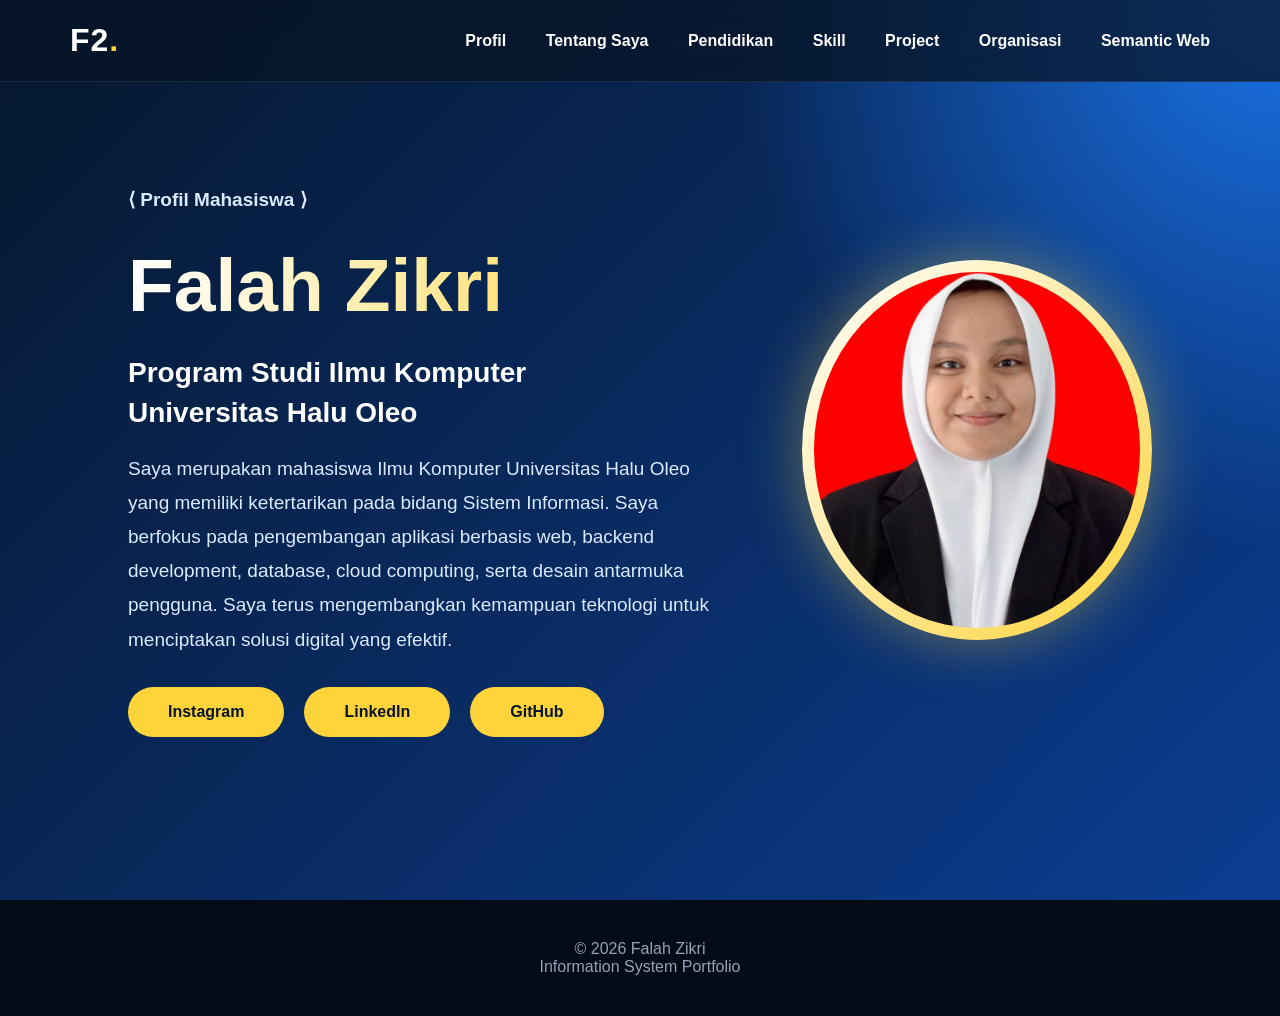
==== commit 240858d8: "upp" ====
--- a/index.html
+++ b/index.html
@@ -1,147 +1,175 @@
 <!DOCTYPE html>
 <html lang="id">
 
-
 <head>
 
-
 <meta charset="UTF-8">
 
-
 <meta name="viewport" content="width=device-width, initial-scale=1.0">
 
 
-
 <title>Falah Zikri - Profile</title>
 
 
-
 <link rel="stylesheet" href="style.css">
 
 
 
-<!-- ===============================
+<!-- =====================================
      SCHEMA.ORG JSON-LD
-================================ -->
-
+===================================== -->
 
 <script type="application/ld+json">
 
 {
-
 "@context":"https://schema.org",
 
+"@graph":[
+
+
+{
 
 "@type":"Person",
 
-
 "name":"Falah Zikri",
 
+"identifier":"FALAH-001",
 
 "jobTitle":"Information System Student",
 
 
 "description":
-"Mahasiswa Ilmu Komputer Universitas Halu Oleo yang memiliki ketertarikan pada Sistem Informasi, pengembangan aplikasi berbasis web, backend development, database, cloud computing, dan UI/UX.",
-
-
-
-"image":
-"https://example.com/assets/foto-profil.jpg",
+"Mahasiswa Ilmu Komputer Universitas Halu Oleo dengan minat pada Sistem Informasi, pengembangan aplikasi web, backend development, database, cloud computing, dan UI UX Design.",
+
+
+
+"image":"assets/foto-profil.jpg",
 
 
 
 "affiliation":{
 
-    "@type":"CollegeOrUniversity",
-
-    "name":"Universitas Halu Oleo"
-
-},
+
+"@type":"CollegeOrUniversity",
+
+"name":"Universitas Halu Oleo",
+
+"department":"Program Studi Ilmu Komputer"
+
+},
+
 
 
 
 "knowsAbout":[
 
 
-    {
-
-    "@type":"DefinedTerm",
-
-    "name":"Laravel"
-
-    },
-
-
-    {
-
-    "@type":"DefinedTerm",
-
-    "name":"PHP"
-
-    },
-
-
-    {
-
-    "@type":"DefinedTerm",
-
-    "name":"HTML CSS"
-
-    },
-
-
-    {
-
-    "@type":"DefinedTerm",
-
-    "name":"Javascript"
-
-    },
-
-
-    {
-
-    "@type":"DefinedTerm",
-
-    "name":"MySQL"
-
-    },
-
-
-    {
-
-    "@type":"DefinedTerm",
-
-    "name":"Cloud Computing"
-
-    },
-
-
-    {
-
-    "@type":"DefinedTerm",
-
-    "name":"UI UX Design"
-
-    }
+{
+
+"@type":"DefinedTerm",
+
+"name":"Laravel",
+
+"termCode":"SKILL-001"
+
+},
+
+
+{
+
+"@type":"DefinedTerm",
+
+"name":"PHP",
+
+"termCode":"SKILL-002"
+
+},
+
+
+{
+
+"@type":"DefinedTerm",
+
+"name":"HTML CSS",
+
+"termCode":"SKILL-003"
+
+},
+
+
+{
+
+"@type":"DefinedTerm",
+
+"name":"JavaScript",
+
+"termCode":"SKILL-004"
+
+},
+
+
+{
+
+"@type":"DefinedTerm",
+
+"name":"MySQL Database",
+
+"termCode":"SKILL-005"
+
+},
+
+
+{
+
+"@type":"DefinedTerm",
+
+"name":"Cloud Computing",
+
+"termCode":"SKILL-006"
+
+},
+
+
+{
+
+"@type":"DefinedTerm",
+
+"name":"UI UX Design",
+
+"termCode":"SKILL-007"
+
+}
 
 
 ],
 
 
 
+
 "memberOf":{
 
 
-    "@type":"Organization",
-
-
-    "name":
-    "Himpunan Mahasiswa Program Studi Ilmu Komputer"
-
-
-},
+"@type":"Organization",
+
+"name":"Himpunan Mahasiswa Program Studi Ilmu Komputer"
+
+},
+
+
+
+
+"subjectOf":{
+
+
+"@type":"CreativeWork",
+
+"name":"Semantic Web Profile Website",
+
+"description":
+"Website portfolio pribadi berbasis Schema.org JSON-LD untuk menerapkan konsep Semantic Web."
+
+},
+
 
 
 
@@ -150,66 +178,115 @@
 
 "https://instagram.com/falah.hh_",
 
-
 "https://linkedin.com/in/falahzikri",
 
-
 "https://github.com/falahh10"
 
 
 ]
 
+},
+
+
+
+
+
+{
+
+
+"@type":"CollegeOrUniversity",
+
+"name":"Universitas Halu Oleo",
+
+"url":"https://uho.ac.id",
+
+
+"address":{
+
+
+"@type":"PostalAddress",
+
+"addressLocality":"Kendari",
+
+"addressCountry":"Indonesia"
 
 }
 
+
+},
+
+
+
+
+{
+
+
+"@type":"Organization",
+
+"name":"Himpunan Mahasiswa Program Studi Ilmu Komputer"
+
+},
+
+
+
+
+{
+
+
+"@type":"SoftwareApplication",
+
+"name":"Falah Resto App",
+
+"applicationCategory":"BusinessApplication",
+
+"operatingSystem":"Web Browser",
+
+"description":
+"Aplikasi sistem informasi rumah makan berbasis Laravel dan database."
+
+}
+
+
+]
+
+
+}
+
 </script>
 
 
-
-
-
-
 </head>
 
 
 
-
-
 <body>
 
 
 
-
-
 <header class="nav">
 
 
-
 <div class="nav-inner">
 
 
 
 <div class="brand">
 
-
-FALAH PORTFOLIO<span>.</span>
-
+F2<span>.</span>
 
 </div>
 
 
 
 
-
-
 <nav>
-
 
 
 <a href="index.html">
 Profil
 </a>
 
+<a href="tentang.html">Tentang Saya</a>
 
 <a href="pendidikan.html">
 Pendidikan
@@ -231,13 +308,15 @@
 </a>
 
 
+<a href="semantic.html">
+Semantic Web
+</a>
+
 
 </nav>
 
 
 
-
-
 </div>
 
 
@@ -248,26 +327,19 @@
 
 
 
-
-
 <section class="hero">
 
 
 
 
 
-
-
 <div class="text">
 
 
 
-
-
-
 <p class="schema-tag">
 
-⟨ Person ⟩
+⟨ Profil Mahasiswa ⟩
 
 </p>
 
@@ -275,9 +347,6 @@
 
 
 
-
-
-
 <h1>
 
 Falah Zikri
@@ -288,10 +357,6 @@
 
 
 
-
-
-
-
 <h3>
 
 Program Studi Ilmu Komputer
@@ -307,14 +372,9 @@
 
 
 
-
-
 <p>
 
-
-Saya merupakan mahasiswa Ilmu Komputer Universitas Halu Oleo yang memiliki ketertarikan pada bidang Sistem Informasi. Ketertarikan tersebut membuat saya memilih untuk mendalami peminatan Sistem Informasi, khususnya dalam pengembangan aplikasi berbasis web, perancangan sistem, backend development, pengelolaan database, cloud computing, serta desain antarmuka pengguna. Melalui bidang ini, saya terus mengembangkan kemampuan dalam menciptakan solusi teknologi yang efektif dan bermanfaat.
-
-
+Saya merupakan mahasiswa Ilmu Komputer Universitas Halu Oleo yang memiliki ketertarikan pada bidang Sistem Informasi. Saya berfokus pada pengembangan aplikasi berbasis web, backend development, database, cloud computing, serta desain antarmuka pengguna. Saya terus mengembangkan kemampuan teknologi untuk menciptakan solusi digital yang efektif.
 
 </p>
 
@@ -323,17 +383,12 @@
 
 
 
-
-
 <div class="social-button">
 
 
 
 
 
-
-
-
 <a class="button"
 
 href="https://instagram.com/falah.hh_"
@@ -349,9 +404,6 @@
 
 
 
-
-
-
 <a class="button"
 
 href="https://linkedin.com/in/falahzikri"
@@ -367,9 +419,6 @@
 
 
 
-
-
-
 <a class="button"
 
 href="https://github.com/falahh10"
@@ -383,17 +432,10 @@
 
 
 
-
-
-
 </div>
 
 
 
-
-
-
-
 </div>
 
 
@@ -401,27 +443,20 @@
 
 
 
-
-
-
 <div class="photo">
 
 
-
 <img src="assets/foto-profil.jpg"
 
 alt="Foto Profil Falah Zikri">
 
 
-
 </div>
 
 
 
 
 
-
-
 </section>
 
 
@@ -429,29 +464,19 @@
 
 
 
-
-
-
 <footer>
 
-
 © 2026 Falah Zikri
 
-
 <br>
 
-
 Information System Portfolio
 
-
 </footer>
 
 
 
 
-
-
-
 </body>
 
 
--- a/style.css
+++ b/style.css
@@ -3013,6 +3013,192 @@
 
 }
 
+}
+/* ===============================
+SEMANTIC WEB PAGE
+================================ */
+
+
+.semantic-title{
+
+color:#ffd43b;
+
+font-size:25px;
+
+margin-bottom:30px;
+
+text-align:left;
+
+}
+
+
+
+.semantic-table{
+
+width:100%;
+
+border-collapse:collapse;
+
+margin:auto;
+
+}
+
+
+
+.semantic-table th{
+
+
+background:#1a73e8;
+
+padding:18px;
+
+
+}
+
+
+
+.semantic-table td{
+
+
+padding:18px;
+
+
+border:1px solid rgba(255,255,255,.2);
+
+color:#e2e8f0;
+
+
+}
+
+
+
+
+.semantic-diagram{
+
+
+height:450px;
+
+position:relative;
+
+margin-top:30px;
+
+
+}
+
+
+
+.node{
+
+
+position:absolute;
+
+padding:20px 35px;
+
+border-radius:20px;
+
+background:#102b55;
+
+border:1px solid #ffd43b;
+
+text-align:center;
+
+font-weight:bold;
+
+
+}
+
+
+
+.center{
+
+
+top:180px;
+
+left:45%;
+
+
+}
+
+
+
+.left.one{
+
+top:80px;
+
+left:10%;
+
+}
+
+
+
+.left.two{
+
+top:280px;
+
+left:10%;
+
+}
+
+
+
+.right.one{
+
+top:80px;
+
+right:10%;
+
+}
+
+
+
+.right.two{
+
+top:280px;
+
+right:10%;
+
+}
+
+
+
+.bottom{
+
+bottom:20px;
+
+left:45%;
+
+}
+
+
+
+
+.json-box{
+
+
+background:#020617;
+
+padding:30px;
+
+border-radius:20px;
+
+color:#93c5fd;
+
+overflow:auto;
+
+line-height:1.8;
+
+
+}
+
+
+
+
+.validate{
+
+
+margin-top:20px;
+
+color:#94a3b8;
 
 
 }
